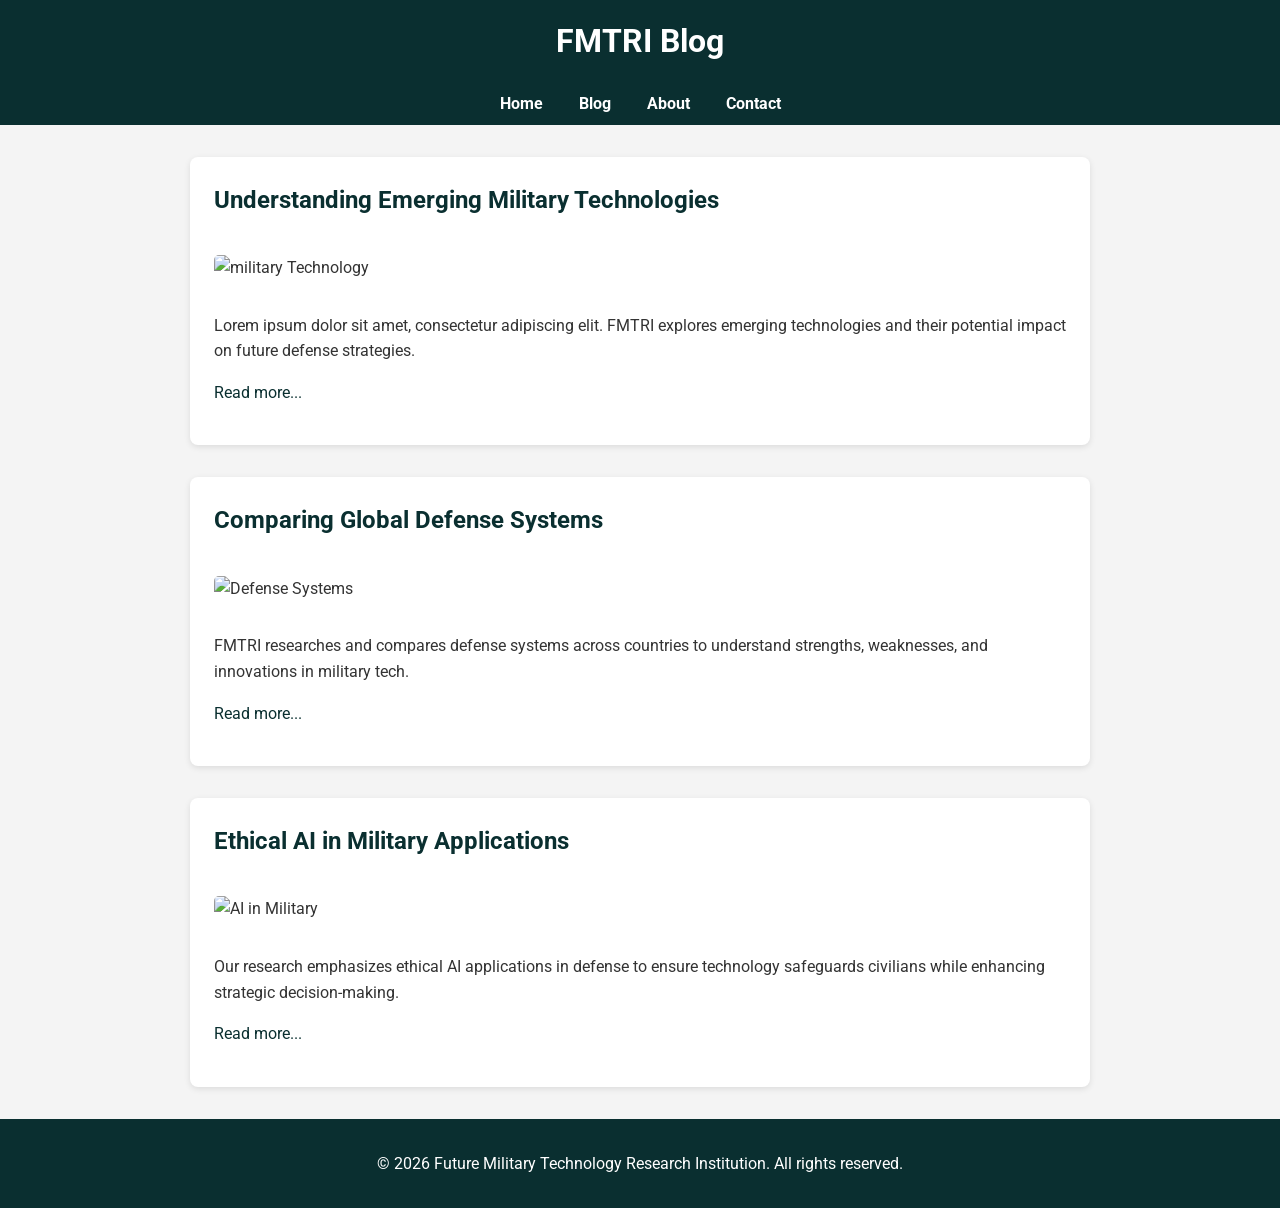
==== blog.html @ 29f7ad91 "Add files via upload" ====
<!doctype html>
<html lang="en">
  <head>
    <meta charset="UTF-8" />
    <meta name="viewport" content="width=device-width, initial-scale=1.0" />
    <meta
      name="description"
      content="Future Military Technology Research Institution Blog"
    />
    <title>FMTRI Blog</title>
    <!-- Google Fonts -->
    <link
      href="https://fonts.googleapis.com/css2?family=Roboto:wght@400;700&display=swap"
      rel="stylesheet"
    />
    <!-- CSS -->
    <style>
      /* Global Styles */
      body {
        font-family: "Roboto", sans-serif;
        margin: 0;
        padding: 0;
        line-height: 1.6;
        background-color: #f4f4f4;
        color: #333;
      }

      a {
        text-decoration: none;
        color: #0a2f30;
      }

      header {
        background-color: #0a2f30;
        color: #fff;
        padding: 1rem 0;
        text-align: center;
      }

      header h1 {
        margin: 0;
        font-size: 2rem;
      }

      nav {
        background-color: #0a2f30;
        text-align: center;
        padding: 0.5rem 0;
      }

      nav a {
        color: #fff;
        margin: 0 1rem;
        font-weight: bold;
      }

      main {
        max-width: 900px;
        margin: 2rem auto;
        padding: 0 1rem;
      }

      article {
        background-color: #fff;
        padding: 1.5rem;
        margin-bottom: 2rem;
        border-radius: 8px;
        box-shadow: 0 2px 6px rgba(0, 0, 0, 0.1);
      }

      article h2 {
        margin-top: 0;
        color: #0a2f30;
      }

      article img {
        max-width: 100%;
        border-radius: 5px;
        margin: 1rem 0;
      }

      article p {
        margin-bottom: 1rem;
      }

      footer {
        background-color: #0a2f30;
        color: #fff;
        text-align: center;
        padding: 1rem 0;
        margin-top: 2rem;
      }

      /* Responsive */
      @media (max-width: 600px) {
        nav a {
          display: block;
          margin: 0.5rem 0;
        }
      }
    </style>
  </head>
  <body>
    <!-- Header -->
    <header>
      <h1>FMTRI Blog</h1>
    </header>

    <!-- Navigation -->
    <nav>
      <a href="index.html">Home</a>
      <a href="blog.html">Blog</a>
      <a href="about.html">About</a>
      <a href="contact.html">Contact</a>
    </nav>

    <!-- Main Content -->
    <main>
      <!-- Blog Post 1 -->
      <article>
        <h2>Understanding Emerging Military Technologies</h2>
        <img src="photo.jpg/FM1.png" alt="military Technology" />
        <p>
          Lorem ipsum dolor sit amet, consectetur adipiscing elit. FMTRI
          explores emerging technologies and their potential impact on future
          defense strategies.
        </p>
        <p><a href="#">Read more...</a></p>
      </article>

      <!-- Blog Post 2 -->
      <article>
        <h2>Comparing Global Defense Systems</h2>
        <img src="images/tech2.jpg" alt="Defense Systems" />
        <p>
          FMTRI researches and compares defense systems across countries to
          understand strengths, weaknesses, and innovations in military tech.
        </p>
        <p><a href="#">Read more...</a></p>
      </article>

      <!-- Blog Post 3 -->
      <article>
        <h2>Ethical AI in Military Applications</h2>
        <img src="images/tech3.jpg" alt="AI in Military" />
        <p>
          Our research emphasizes ethical AI applications in defense to ensure
          technology safeguards civilians while enhancing strategic
          decision-making.
        </p>
        <p><a href="#">Read more...</a></p>
      </article>
    </main>

    <!-- Footer -->
    <footer>
      <p>
        &copy; 2026 Future Military Technology Research Institution. All rights
        reserved.
      </p>
    </footer>
  </body>
</html>
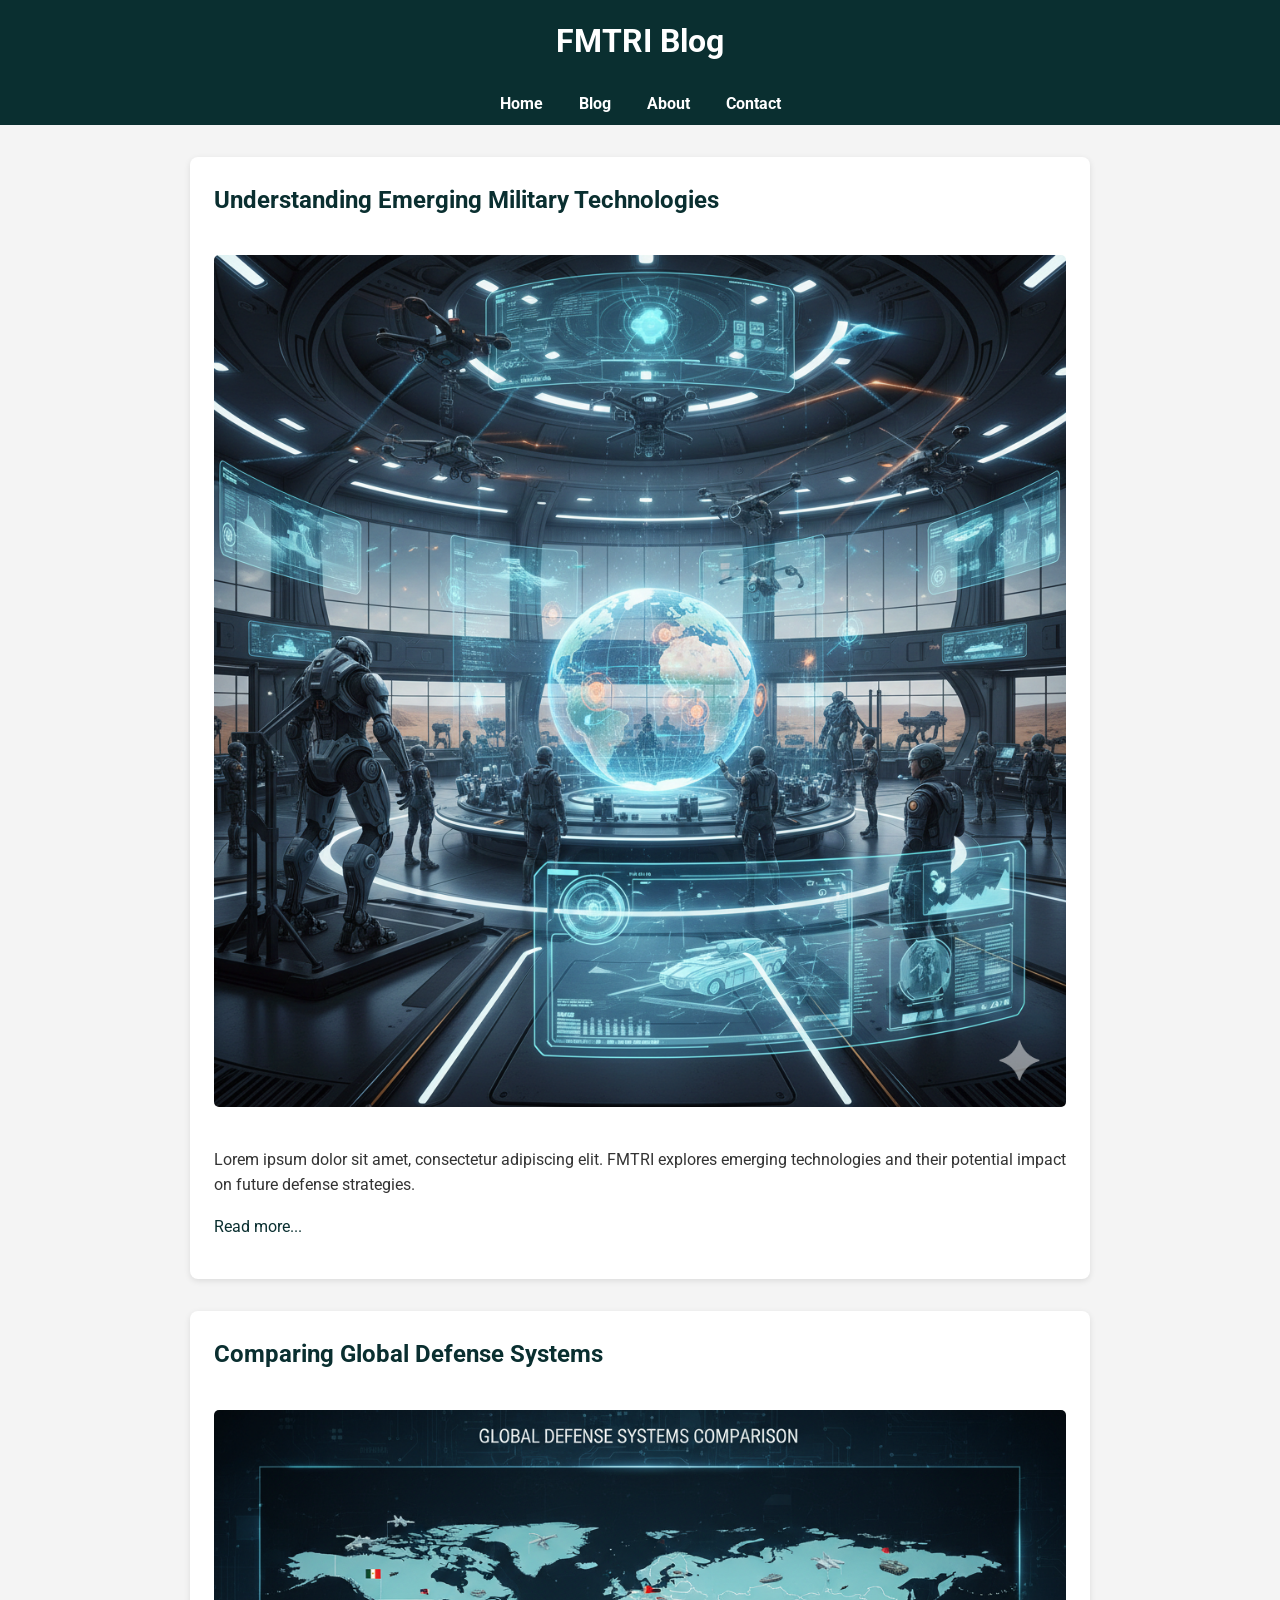
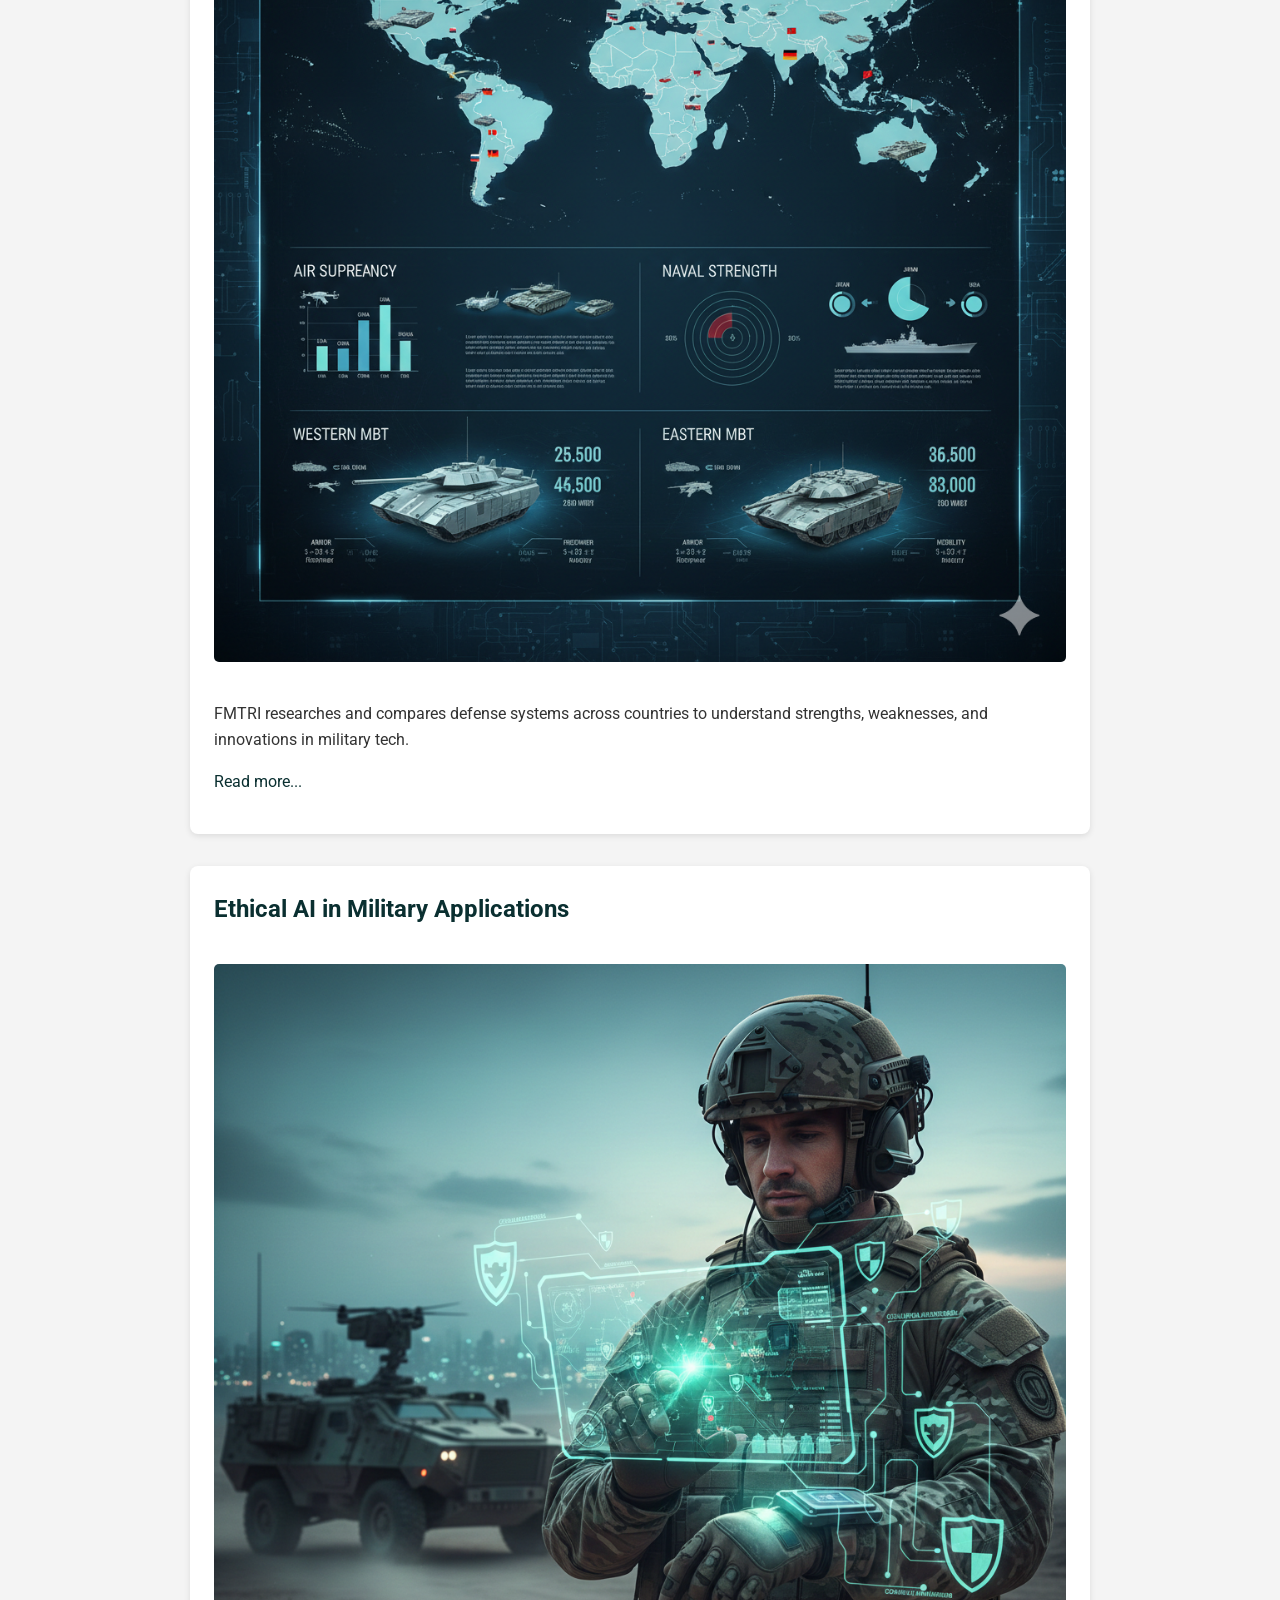
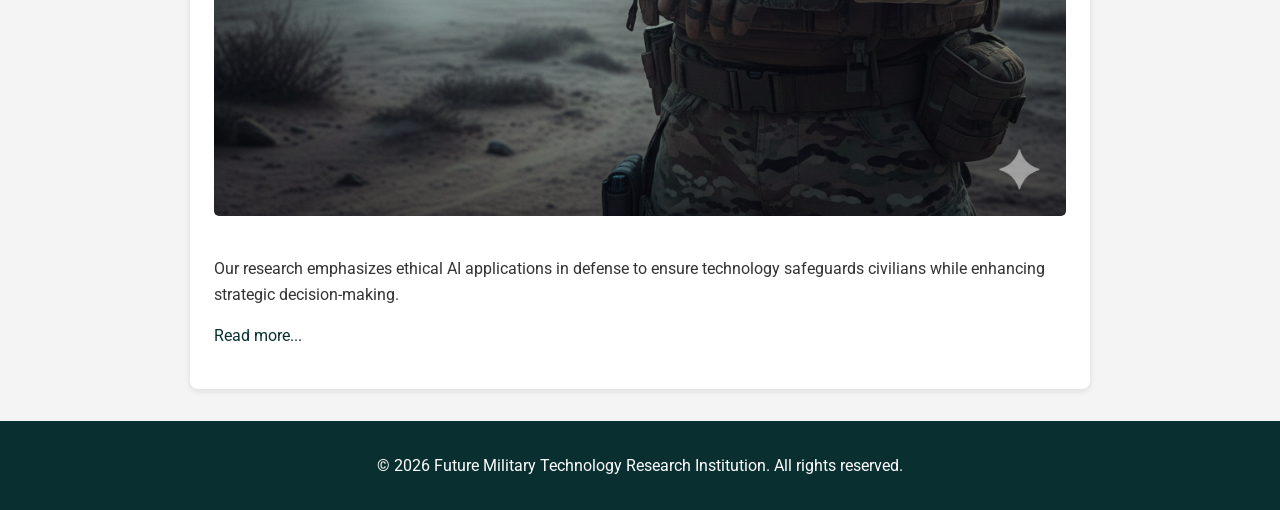
==== commit a1f4ebdf: "Add files via upload" ====
--- a/blog.html
+++ b/blog.html
@@ -119,7 +119,7 @@
       <!-- Blog Post 1 -->
       <article>
         <h2>Understanding Emerging Military Technologies</h2>
-        <img src="photo.jpg/FM1.png" alt="military Technology" />
+        <img src="FM1.png" alt="military Technology" />
         <p>
           Lorem ipsum dolor sit amet, consectetur adipiscing elit. FMTRI
           explores emerging technologies and their potential impact on future
@@ -131,7 +131,7 @@
       <!-- Blog Post 2 -->
       <article>
         <h2>Comparing Global Defense Systems</h2>
-        <img src="images/tech2.jpg" alt="Defense Systems" />
+        <img src="FM2.png" alt="Defense Systems" />
         <p>
           FMTRI researches and compares defense systems across countries to
           understand strengths, weaknesses, and innovations in military tech.
@@ -142,7 +142,7 @@
       <!-- Blog Post 3 -->
       <article>
         <h2>Ethical AI in Military Applications</h2>
-        <img src="images/tech3.jpg" alt="AI in Military" />
+        <img src="FM3.png" alt="AI in Military" />
         <p>
           Our research emphasizes ethical AI applications in defense to ensure
           technology safeguards civilians while enhancing strategic
